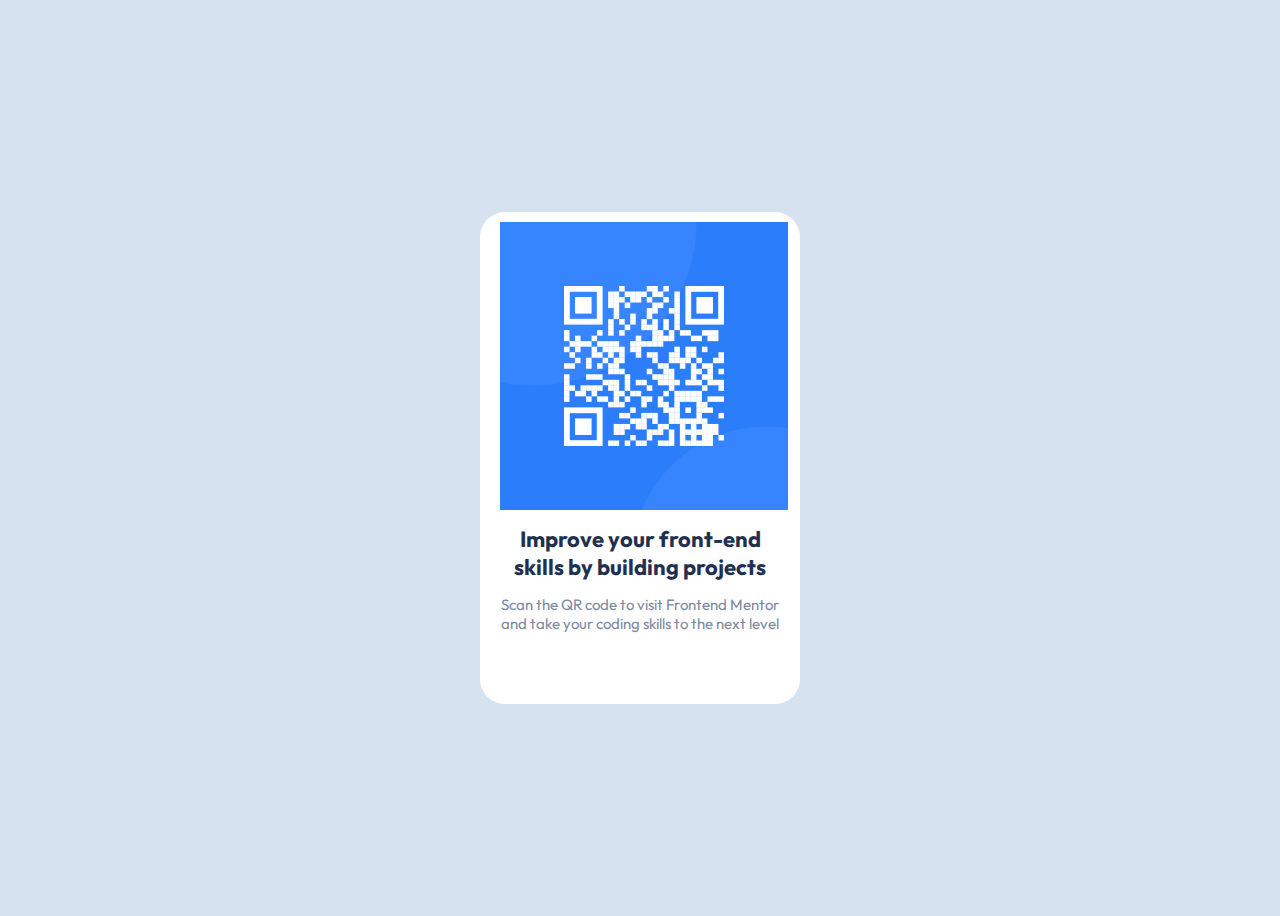
==== qr-code-challenge/index.html @ 278249b9 "Fixing typo in folder name." ====
<!DOCTYPE html>
<html lang="en">
  <head>
    <meta charset="UTF-8" />
    <meta name="viewport" content="width=device-width, initial-scale=1.0" />
    <meta name="author" content="Hugo Silva" />
    <meta
      name="description"
      content="This page is a solution to the QR code challenge from Frontend Mentors, at https://www.frontendmentor.io/challenges/qr-code-component-iux_sIO_H"
    />
    <title>QR Code</title>
    <link rel="stylesheet" href="styles.css" />
  </head>

  <body>
    <div id="div-background" role="banner">
      <img
        id="qr-image"
        alt="QR code that leads to front-end-mentor's home page."
        src="./image-qr-code.png"
      />
      <h1 class="regular-text" id="top-text" role="navigation">
        Improve your front-end skills by building projects
      </h1>

      <p1 class="regular-text" id="bottom-text" role="main">
        Scan the QR code to visit Frontend Mentor and take your coding skills to
        the next level</p1
      >
    </div>
  </body>
</html>
---- qr-code-challenge/styles.css ----
@import url("https://fonts.googleapis.com/css2?family=Outfit:wght@400..700&display=swap");

* {
  font-family: "Outfit", sans-serif;
  box-sizing: border-box;
  background-color: hsl(212, 45%, 89%);
}

body {
  display: flex;
  justify-content: center;
  min-height: 100vh;
  align-items: center;
}

#div-background {
  border-radius: 25px;
  background-color: white;
  padding: 10px 20px 40px 20px;
  height: 492px;
  width: 320px;
}

#qr-image {
  display: inherit;
  justify-content: center;
  align-items: center;
  width: 288px;
  height: 288px;
}

.regular-text {
  display: inherit;
  text-align: center;
  background-color: inherit;
}

#top-text {
  color: #1f314f;
  font-size: 22px;
}

#bottom-text {
  color: #7d88a0;
  font-size: 15px;
}
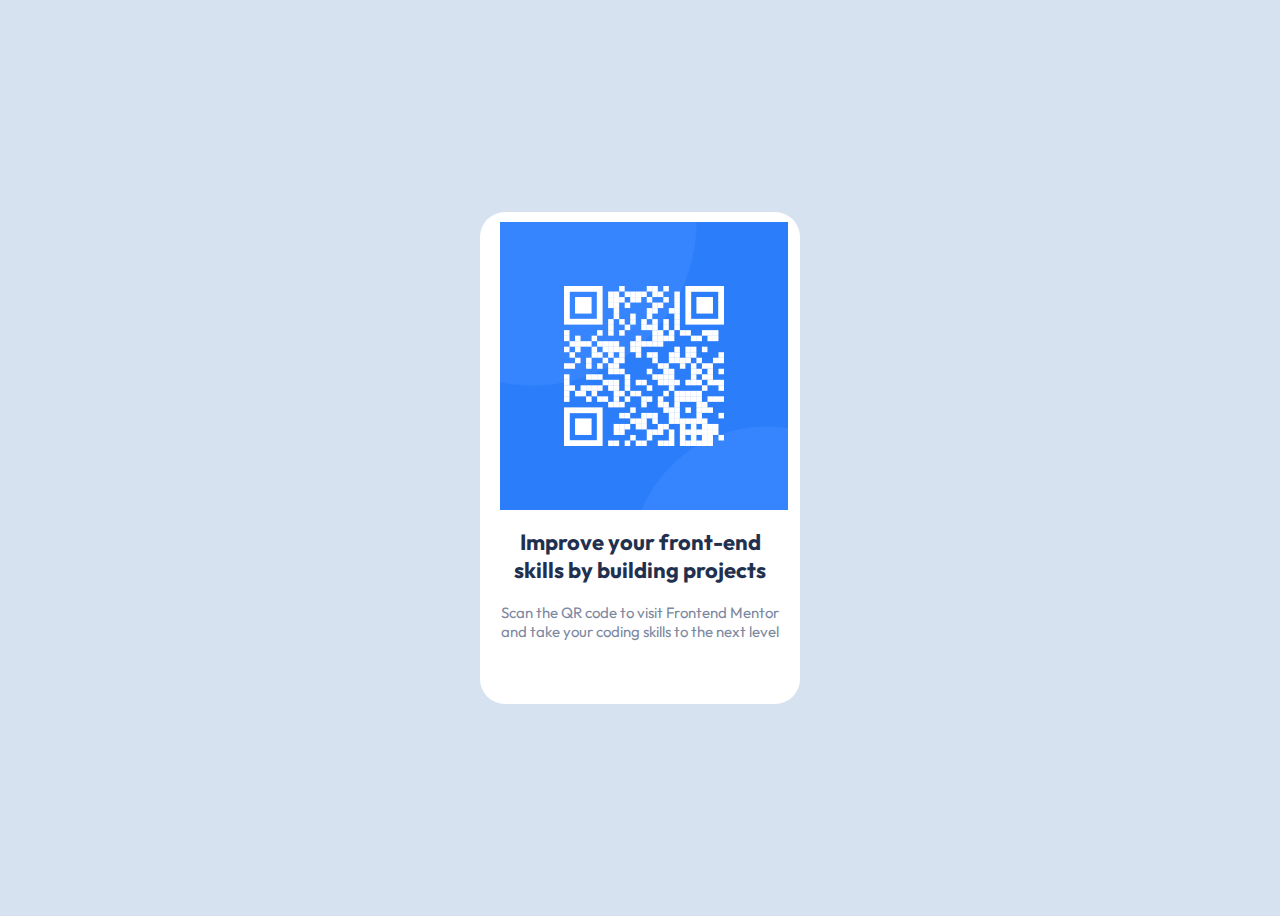
==== commit 6cc40bea: "Fix ARIA roles" ====
--- a/qr-code-challenge/index.html
+++ b/qr-code-challenge/index.html
@@ -13,20 +13,24 @@
   </head>
 
   <body>
-    <div id="div-background" role="banner">
+    <header role="banner"></header>
+    <main role="main">
+      <div id="div-background" role="banner">
       <img
         id="qr-image"
         alt="QR code that leads to front-end-mentor's home page."
         src="./image-qr-code.png"
       />
-      <h1 class="regular-text" id="top-text" role="navigation">
+      <h2 class="regular-text" id="top-text" role="navigation">
         Improve your front-end skills by building projects
-      </h1>
+      </h2>
 
       <p1 class="regular-text" id="bottom-text" role="main">
         Scan the QR code to visit Frontend Mentor and take your coding skills to
         the next level</p1
       >
+    </main>
+    
     </div>
   </body>
 </html>
